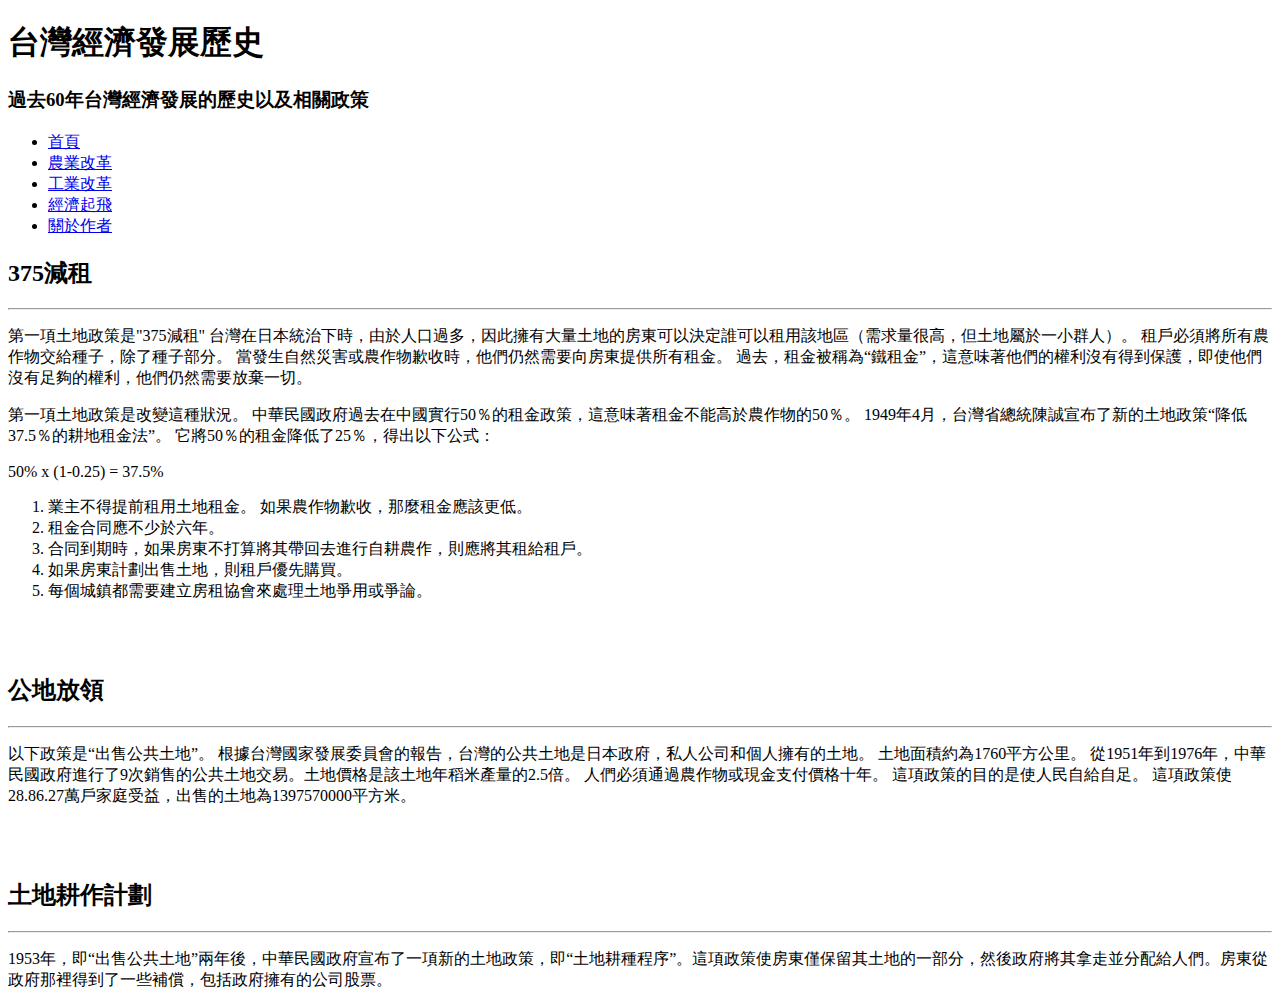
==== Taiwan economyWeb/agriculture.html @ 34cf4b57 "second changed" ====
<!DOCTYPE html>
<html lang="zh-Hant">
<head>
    <meta charset="UTF-8">
    <meta http-equiv="X-UA-Compatible" content="IE=edge">
    <meta name="viewport" content="width=device-width, initial-scale=1.0">
    <title>農業改革｜台灣發展歷史網頁</title>
    <meta 
        name="description" 
        content="此網站介紹台灣過去60年的經濟發展與相關政策"
    />
    <link rel="preconnect" href="https://fonts.googleapis.com">
    <link rel="preconnect" href="https://fonts.gstatic.com" crossorigin>
    <!-- Google Font setting -->
    <link href="https://fonts.googleapis.com/css2?family=Noto+Sans+TC&display=swap" rel="stylesheet">
    <link rel="stylesheet" href="./twicon/twicon.css">
    <link rel="stylesheet" href="./style.css">
</head>
<body>
    <!-- 標題 -->
    <header>
        <h1 class="headerTitle"><i class="twicon-main-island"></i>台灣經濟發展歷史</h1>
        <h3 class="headerText">過去60年台灣經濟發展的歷史以及相關政策</h3>
    </header>
    <!-- 導覽列 -->
    <nav>
        <ul>
            <li><a href="./index.html"><i class="twicon-main-island"></i>  首頁</a></li>            
            <li><a class="active" href="#"><i class="twicon-tea-pot"></i>  農業改革</a></li>            
            <li><a href="./industry.html"><i class="twicon-l-taiwan-rw"></i> 工業改革</a></li>            
            <li><a href="./economy.html"><i class="twicon-taipei101"></i> 經濟起飛</a></li>            
            <li><a href="./author.html"><i class="twicon-queue-box"></i>  關於作者</a></li>            
        </ul>
    </nav>

    <!-- 主要內容 -->
    <main>
        <section class="container">
            <section class="left">
                <h2>375減租</h2>
                <hr />
                    <p>第一項土地政策是"375減租" 台灣在日本統治下時，由於人口過多，因此擁有大量土地的房東可以決定誰可以租用該地區（需求量很高，但土地屬於一小群人）。
                        租戶必須將所有農作物交給種子，除了種子部分。 當發生自然災害或農作物歉收時，他們仍然需要向房東提供所有租金。 
                        過去，租金被稱為“鐵租金”，這意味著他們的權利沒有得到保護，即使他們沒有足夠的權利，他們仍然需要放棄一切。
                    </p>
                    <p>
                        第一項土地政策是改變這種狀況。 中華民國政府過去在中國實行50％的租金政策，這意味著租金不能高於農作物的50％。 
                        1949年4月，台灣省總統陳誠宣布了新的土地政策“降低37.5％的耕地租金法”。 它將50％的租金降低了25％，得出以下公式：
                    </p>
                    <p class="mid">
                        50% x (1-0.25) = 37.5%
                    </p>
                    <ol>
                        <li>業主不得提前租用土地租金。 如果農作物歉收，那麼租金應該更低。</li>
                        <li>租金合同應不少於六年。</li>
                        <li>合同到期時，如果房東不打算將其帶回去進行自耕農作，則應將其租給租戶。</li>
                        <li>如果房東計劃出售土地，則租戶優先購買。</li>
                        <li>每個城鎮都需要建立房租協會來處理土地爭用或爭論。</li>
                    </ol>
                    <br />
                    <br /> 
                <h2>公地放領</h2>
                <hr />
                    <p>
                        以下政策是“出售公共土地”。 根據台灣國家發展委員會的報告，台灣的公共土地是日本政府，私人公司和個人擁有的土地。 土地面積約為1760平方公里。 從1951年到1976年，中華民國政府進行了9次銷售的公共土地交易。土地價格是該土地年稻米產量的2.5倍。 人們必須通過農作物或現金支付價格十年。 這項政策的目的是使人民自給自足。 這項政策使28.86.27萬戶家庭受益，出售的土地為1397570000平方米。
                    </p>
                    <br />
                    <br />
                <h2>土地耕作計劃</h2>
                <hr />
                    <p>
                        1953年，即“出售公共土地”兩年後，中華民國政府宣布了一項新的土地政策，即“土地耕種程序”。這項政策使房東僅保留其土地的一部分，然後政府將其拿走並分配給人們。房東從政府那裡得到了一些補償，包括政府擁有的公司股票。
                    </p>
            </section>
        </section>

    </main>
</main>
</body>
</html>
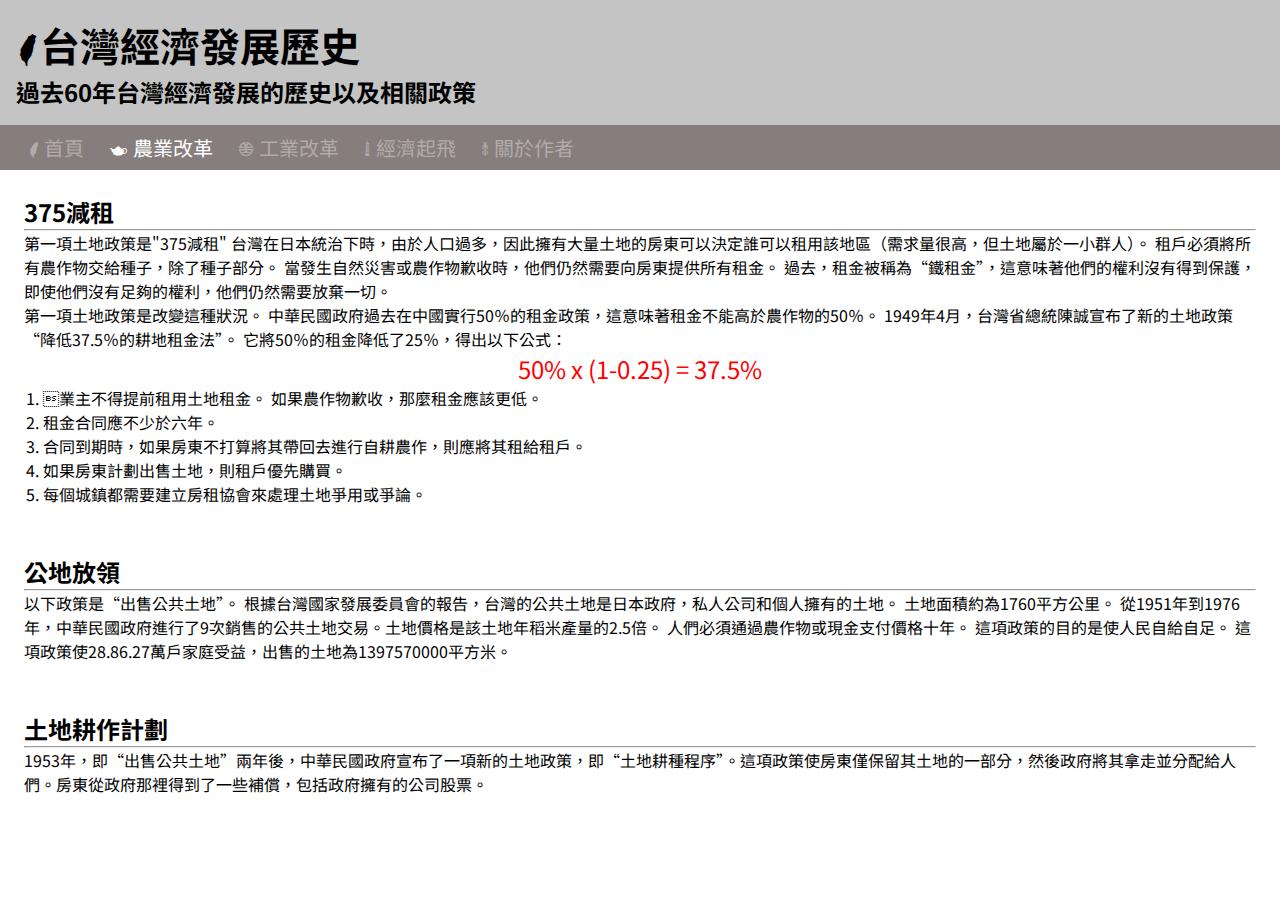
==== commit 56cc8307: "third change" ====
--- a/Taiwan economyWeb/agriculture.html
+++ b/Taiwan economyWeb/agriculture.html
@@ -13,7 +13,9 @@
     <link rel="preconnect" href="https://fonts.gstatic.com" crossorigin>
     <!-- Google Font setting -->
     <link href="https://fonts.googleapis.com/css2?family=Noto+Sans+TC&display=swap" rel="stylesheet">
-    <link rel="stylesheet" href="./twicon/twicon.css">
+    <link rel="shortcut" href="../taiwanIcon.png">
+    <link rel="bookmark" href="../taiwanIcon.png">
+    <link rel="stylesheet" href="../twicon/twicon.css">
     <link rel="stylesheet" href="./style.css">
 </head>
 <body>
--- a/twicon/twicon.css
+++ b/twicon/twicon.css
@@ -0,0 +1,570 @@
+/*!
+* @package twicon
+* @version 1.001
+* @author twicon https://twicon.page
+* @copyright Copyright (c) 2020 twicon
+* @license - https://twicon.page/license/
+*/
+@font-face {
+  font-family: twicon;
+  font-weight: 400;
+  font-style: Regular;
+  src: url(twicon.woff2) format("woff2"),
+    url(twicon.woff) format("woff");
+}
+[class*=" twicon-"],
+[class^="twicon-"] {
+  font-family: twicon !important;
+  speak: none;
+  font-style: normal;
+  font-weight: 400;
+  font-variant: normal;
+  text-transform: none;
+  white-space: nowrap;
+  word-wrap: normal;
+  direction: ltr;
+  line-height: 1;
+  -webkit-font-feature-settings: "liga";
+  -webkit-font-smoothing: antialiased;
+}
+
+.twicon-td-flag:before {
+  content: "\a000";
+}
+.twicon-roc-flag:before {
+  content: "\a001";
+}
+.twicon-main-island:before {
+  content: "\a002";
+}
+.twicon-penghu-islands:before {
+  content: "\a003";
+}
+.twicon-kinmen-island:before {
+  content: "\a004";
+}
+.twicon-green-island:before {
+  content: "\a005";
+}
+.twicon-lamay-island:before {
+  content: "\a006";
+}
+.twicon-gueishan-island:before {
+  content: "\a007";
+}
+.twicon-orchid-island:before {
+  content: "\a008";
+}
+.twicon-grave-sense:before {
+  content: "\a009";
+}
+.twicon-cks-hall:before {
+  content: "\a00a";
+}
+.twicon-gate-cks:before {
+  content: "\a00b";
+}
+.twicon-president-office:before {
+  content: "\a00c";
+}
+.twicon-taipei101:before {
+  content: "\a00d";
+}
+.twicon-np-mus:before {
+  content: "\a00e";
+}
+.twicon-shrine-tp:before {
+  content: "\a00f";
+}
+.twicon-longshan-tmp:before {
+  content: "\a010";
+}
+.twicon-sys-hall:before {
+  content: "\a011";
+}
+.twicon-confucius-tmp:before {
+  content: "\a012";
+}
+.twicon-xingtian-tmp:before {
+  content: "\a013";
+}
+.twicon-nt-mus:before {
+  content: "\a014";
+}
+.twicon-grand-hotel:before {
+  content: "\a015";
+}
+.twicon-228-park:before {
+  content: "\a016";
+}
+.twicon-san-domingo:before {
+  content: "\a017";
+}
+.twicon-raohe-nm:before {
+  content: "\a018";
+}
+.twicon-red-house:before {
+  content: "\a019";
+}
+.twicon-beimen:before {
+  content: "\a01a";
+}
+.twicon-xiaonanmen:before {
+  content: "\a01b";
+}
+.twicon-taipei-stn:before {
+  content: "\a01c";
+}
+.twicon-zeelandia:before {
+  content: "\a01d";
+}
+.twicon-eg-castle:before {
+  content: "\a01e";
+}
+.twicon-provintia:before {
+  content: "\a01f";
+}
+.twicon-hy-statue:before {
+  content: "\a020";
+}
+.twicon-85tower:before {
+  content: "\a021";
+}
+.twicon-fb-stn:before {
+  content: "\a022";
+}
+.twicon-dt-pagoda:before {
+  content: "\a023";
+}
+.twicon-rosary-church:before {
+  content: "\a024";
+}
+.twicon-longteng-brg:before {
+  content: "\a025";
+}
+.twicon-ly-mus:before {
+  content: "\a026";
+}
+.twicon-lovers-brg:before {
+  content: "\a027";
+}
+.twicon-hotspring-mus:before {
+  content: "\a028";
+}
+.twicon-tunghai-uni:before {
+  content: "\a029";
+}
+.twicon-taichung-park:before {
+  content: "\a02a";
+}
+.twicon-queens-head:before {
+  content: "\a02b";
+}
+.twicon-ntc-theater:before {
+  content: "\a02c";
+}
+.twicon-bagua:before {
+  content: "\a02d";
+}
+.twicon-foguangshan:before {
+  content: "\a02e";
+}
+.twicon-vase-rock:before {
+  content: "\a02f";
+}
+.twicon-tropic-cancer:before {
+  content: "\a030";
+}
+.twicon-fuguijiao-lh:before {
+  content: "\a031";
+}
+.twicon-yuweng-lh:before {
+  content: "\a032";
+}
+.twicon-eluanbi-lh:before {
+  content: "\a033";
+}
+.twicon-kano-staue:before {
+  content: "\a034";
+}
+.twicon-ershawan:before {
+  content: "\a035";
+}
+.twicon-dahu-park:before {
+  content: "\a036";
+}
+.twicon-balloon:before {
+  content: "\a037";
+}
+.twicon-taiwan-rw:before {
+  content: "\a038";
+}
+.twicon-taipei-mrt:before {
+  content: "\a039";
+}
+.twicon-alishan-rw:before {
+  content: "\a03a";
+}
+.twicon-high-speed-rail:before {
+  content: "\a03b";
+}
+.twicon-gondola:before {
+  content: "\a03c";
+}
+.twicon-youbike:before {
+  content: "\a03d";
+}
+.twicon-yami-boat:before {
+  content: "\a03e";
+}
+.twicon-dragon-boat:before {
+  content: "\a03f";
+}
+.twicon-lantern1:before {
+  content: "\a040";
+}
+.twicon-lantern2:before {
+  content: "\a041";
+}
+.twicon-sky-lantern:before {
+  content: "\a042";
+}
+.twicon-taiwanese-bag:before {
+  content: "\a043";
+}
+.twicon-postbox1:before {
+  content: "\a044";
+}
+.twicon-postbox2:before {
+  content: "\a045";
+}
+.twicon-jug:before {
+  content: "\a046";
+}
+.twicon-tea-pot:before {
+  content: "\a047";
+}
+.twicon-tapioca:before {
+  content: "\a048";
+}
+.twicon-beer:before {
+  content: "\a049";
+}
+.twicon-apple-cider:before {
+  content: "\a04a";
+}
+.twicon-couplets:before {
+  content: "\a04b";
+}
+.twicon-fortune:before {
+  content: "\a04c";
+}
+.twicon-electric-pot:before {
+  content: "\a04d";
+}
+.twicon-slipper:before {
+  content: "\a04e";
+}
+.twicon-flying-fish:before {
+  content: "\a04f";
+}
+.twicon-black-bear:before {
+  content: "\a050";
+}
+.twicon-trash:before {
+  content: "\a052";
+}
+.twicon-recycling:before {
+  content: "\a051";
+}
+.twicon-queue-box:before {
+  content: "\a053";
+}
+.twicon-bicycle-lane:before {
+  content: "\a054";
+}
+.twicon-red-man:before {
+  content: "\a055";
+}
+.twicon-green-man:before {
+  content: "\a056";
+}
+.twicon-l-nh-insurance:before {
+  content: "\a057";
+}
+.twicon-l-pixnet:before {
+  content: "\a058";
+}
+.twicon-l-17live:before {
+  content: "\a059";
+}
+.twicon-l-wemo:before {
+  content: "\a05a";
+}
+.twicon-l-dcard:before {
+  content: "\a05b";
+}
+.twicon-l-easy-card:before {
+  content: "\a05c";
+}
+.twicon-l-ipass:before {
+  content: "\a05d";
+}
+.twicon-l-youbike:before {
+  content: "\a05e";
+}
+.twicon-l-luxgen:before {
+  content: "\a05f";
+}
+.twicon-l-post:before {
+  content: "\a060";
+}
+.twicon-l-taiwan-rw:before {
+  content: "\a061";
+}
+.twicon-l-taipei-mrt:before {
+  content: "\a062";
+}
+.twicon-l-kaoxiong-mrt:before {
+  content: "\a063";
+}
+.twicon-xs {
+  font-size: 0.5em;
+}
+.twicon-sm {
+  font-size: 0.75em;
+}
+.twicon-md {
+  font-size: 1.25em;
+}
+.twicon-lg {
+  font-size: 1.5em;
+}
+.twicon-1x {
+  font-size: 1em;
+}
+.twicon-2x {
+  font-size: 2em;
+}
+.twicon-3x {
+  font-size: 3em;
+}
+.twicon-4x {
+  font-size: 4em;
+}
+.twicon-5x {
+  font-size: 5em;
+}
+.twicon-6x {
+  font-size: 6em;
+}
+.twicon-7x {
+  font-size: 7em;
+}
+.twicon-8x {
+  font-size: 8em;
+}
+.twicon-9x {
+  font-size: 9em;
+}
+.twicon-10x {
+  font-size: 10em;
+}
+.twicon-fw {
+  text-align: center;
+  width: 1.25em;
+}
+.twicon-ul {
+  list-style-type: none;
+  padding-left: 0;
+  margin-left: 0;
+}
+.twicon-ul > li {
+  position: relative;
+  line-height: 2em;
+}
+.twicon-ul > li .twicon {
+  display: inline-block;
+  vertical-align: middle;
+}
+.twicon-border {
+  border: solid 0.08em #f1f1f1;
+  border-radius: 0.1em;
+  padding: 0.2em 0.25em 0.15em;
+}
+.twicon-pull-left {
+  float: left;
+}
+.twicon-pull-right {
+  float: right;
+}
+.twicon.twicon-pull-left {
+  margin-right: 0.3em;
+}
+.twicon.twicon-pull-right {
+  margin-left: 0.3em;
+}
+.twicon-spin {
+  -webkit-animation: twicon-spin 2s infinite linear;
+  animation: twicon-spin 2s infinite linear;
+  display: inline-block;
+}
+.twicon-pulse {
+  -webkit-animation: twicon-spin 1s infinite steps(8);
+  animation: twicon-spin 1s infinite steps(8);
+  display: inline-block;
+}
+@-webkit-keyframes twicon-spin {
+  0% {
+    -webkit-transform: rotate(0);
+    transform: rotate(0);
+  }
+  100% {
+    -webkit-transform: rotate(360deg);
+    transform: rotate(360deg);
+  }
+}
+@keyframes twicon-spin {
+  0% {
+    -webkit-transform: rotate(0);
+    transform: rotate(0);
+  }
+  100% {
+    -webkit-transform: rotate(360deg);
+    transform: rotate(360deg);
+  }
+}
+.twicon-rotate-90 {
+  -webkit-transform: rotate(90deg);
+  transform: rotate(90deg);
+}
+.twicon-rotate-180 {
+  -webkit-transform: rotate(180deg);
+  transform: rotate(180deg);
+}
+.twicon-rotate-270 {
+  -webkit-transform: rotate(270deg);
+  transform: rotate(270deg);
+}
+.twicon-flip-horizontal {
+  -webkit-transform: scale(-1, 1);
+  transform: scale(-1, 1);
+}
+.twicon-flip-vertical {
+  -webkit-transform: scale(1, -1);
+  transform: scale(1, -1);
+}
+.twicon-flip-horizontal.twicon-flip-vertical {
+  -webkit-transform: scale(-1, -1);
+  transform: scale(-1, -1);
+}
+:root .twicon-flip-horizontal,
+:root .twicon-flip-vertical,
+:root .twicon-rotate-180,
+:root .twicon-rotate-270,
+:root .twicon-rotate-90 {
+  -webkit-filter: none;
+  filter: none;
+  display: inline-block;
+}
+.twicon-inverse {
+  color: #fff;
+}
+.sr-only {
+  border: 0;
+  clip: rect(0, 0, 0, 0);
+  height: 1px;
+  margin: -1px;
+  overflow: hidden;
+  padding: 0;
+  position: absolute;
+  width: 1px;
+}
+.sr-only-focusable:active,
+.sr-only-focusable:focus {
+  clip: auto;
+  height: auto;
+  margin: 0;
+  overflow: visible;
+  position: static;
+  width: auto;
+}
+/* NEW */
+/* GLOBAL STYLES */
+
+.main-nav {
+  max-width: 1200px;
+}
+
+.navigation ul {
+  background: #fff;
+  list-style: none;
+  margin: 0;
+  padding: 0;
+  display: flex;
+}
+
+.navigation li {
+  flex: 3;
+}
+
+.navigation .user {
+  flex: 1;
+}
+
+
+/* HEADER */
+
+* {
+  box-sizing: border-box;
+}
+
+body {
+  margin: 0;
+}
+
+.header {
+  overflow: hidden;
+  padding: 16px 10px;
+}
+
+.header a {
+  float: left;
+  text-align: center;
+  padding: 14px;
+  text-decoration: none;
+  font-size: 18px;
+  line-height: 23px;
+  border-radius: 4px;
+  margin-right: 10px;
+}
+
+.header a.logo {
+  font-size: 22px;
+}
+
+.header a:hover {
+  background-color: #ddd;
+}
+
+.header a.active {
+  background-color: rgb(110, 172, 125);
+  color: white;
+}
+
+.header-right {
+  float: right;
+}
+
+@media screen and (max-width: 550px) {
+  .header a {
+    padding: 8px;
+    font-size: 12px;
+    line-height: 15px;
+    margin-right: 2px;
+  }
+  .header a.logo {
+    font-size: 18px;
+    font-weight: bold;
+  }
+}
--- a/Taiwan economyWeb/style.css
+++ b/Taiwan economyWeb/style.css
@@ -0,0 +1,116 @@
+* {
+  padding: 0;
+  margin: 0;
+  box-sizing: border-box;
+  font-family: "Noto Sans TC", sans-serif;
+}
+
+h1,
+h2,
+h3,
+h4,
+h5,
+h6 {
+  font-weight: bold;
+}
+
+header {
+  background-color: #c4c4c4;
+  width: 100%;
+  padding: 1rem;
+}
+
+nav {
+  background-color: #867d7d;
+}
+
+nav ul {
+  display: flex;
+  padding-left: 1rem;
+  list-style-type: none;
+}
+
+nav ul li {
+  padding: 0.5rem 0.75rem;
+}
+
+nav ul li a {
+  color: rgb(177, 171, 171);
+  text-decoration: none;
+  font-size: 1.25rem;
+  transition: all 1s ease;
+}
+
+nav ul li a:hover {
+  color: white;
+}
+
+.headerTitle {
+  font-size: 2.5rem;
+}
+
+.headerText {
+  font-size: 1.5rem;
+}
+
+section.container {
+  display: flex;
+}
+
+main {
+  width: 100%;
+  display: flex;
+}
+
+section.left,
+section.right {
+  padding: 1.5rem;
+}
+
+section.right h4 {
+  font-size: 1.25rem;
+  text-align: center;
+}
+
+section.right p {
+  margin: 1rem 0rem;
+}
+
+.active {
+  color: white;
+}
+
+/* second.html */
+
+main ol li {
+  margin: 0px 1.2rem;
+}
+
+.mid {
+  color: red;
+  text-align: center;
+  font-size: 1.5rem;
+}
+
+/* third.html */
+
+div.center {
+  display: flex;
+  margin: 2rem;
+}
+
+div.center p {
+  padding: 1.5rem;
+}
+
+section.left h3 {
+  font-weight: bold;
+}
+
+/* self */
+
+.aboutme {
+  width: 25vh;
+  height: 35vh;
+  border-radius: 50%;
+}
